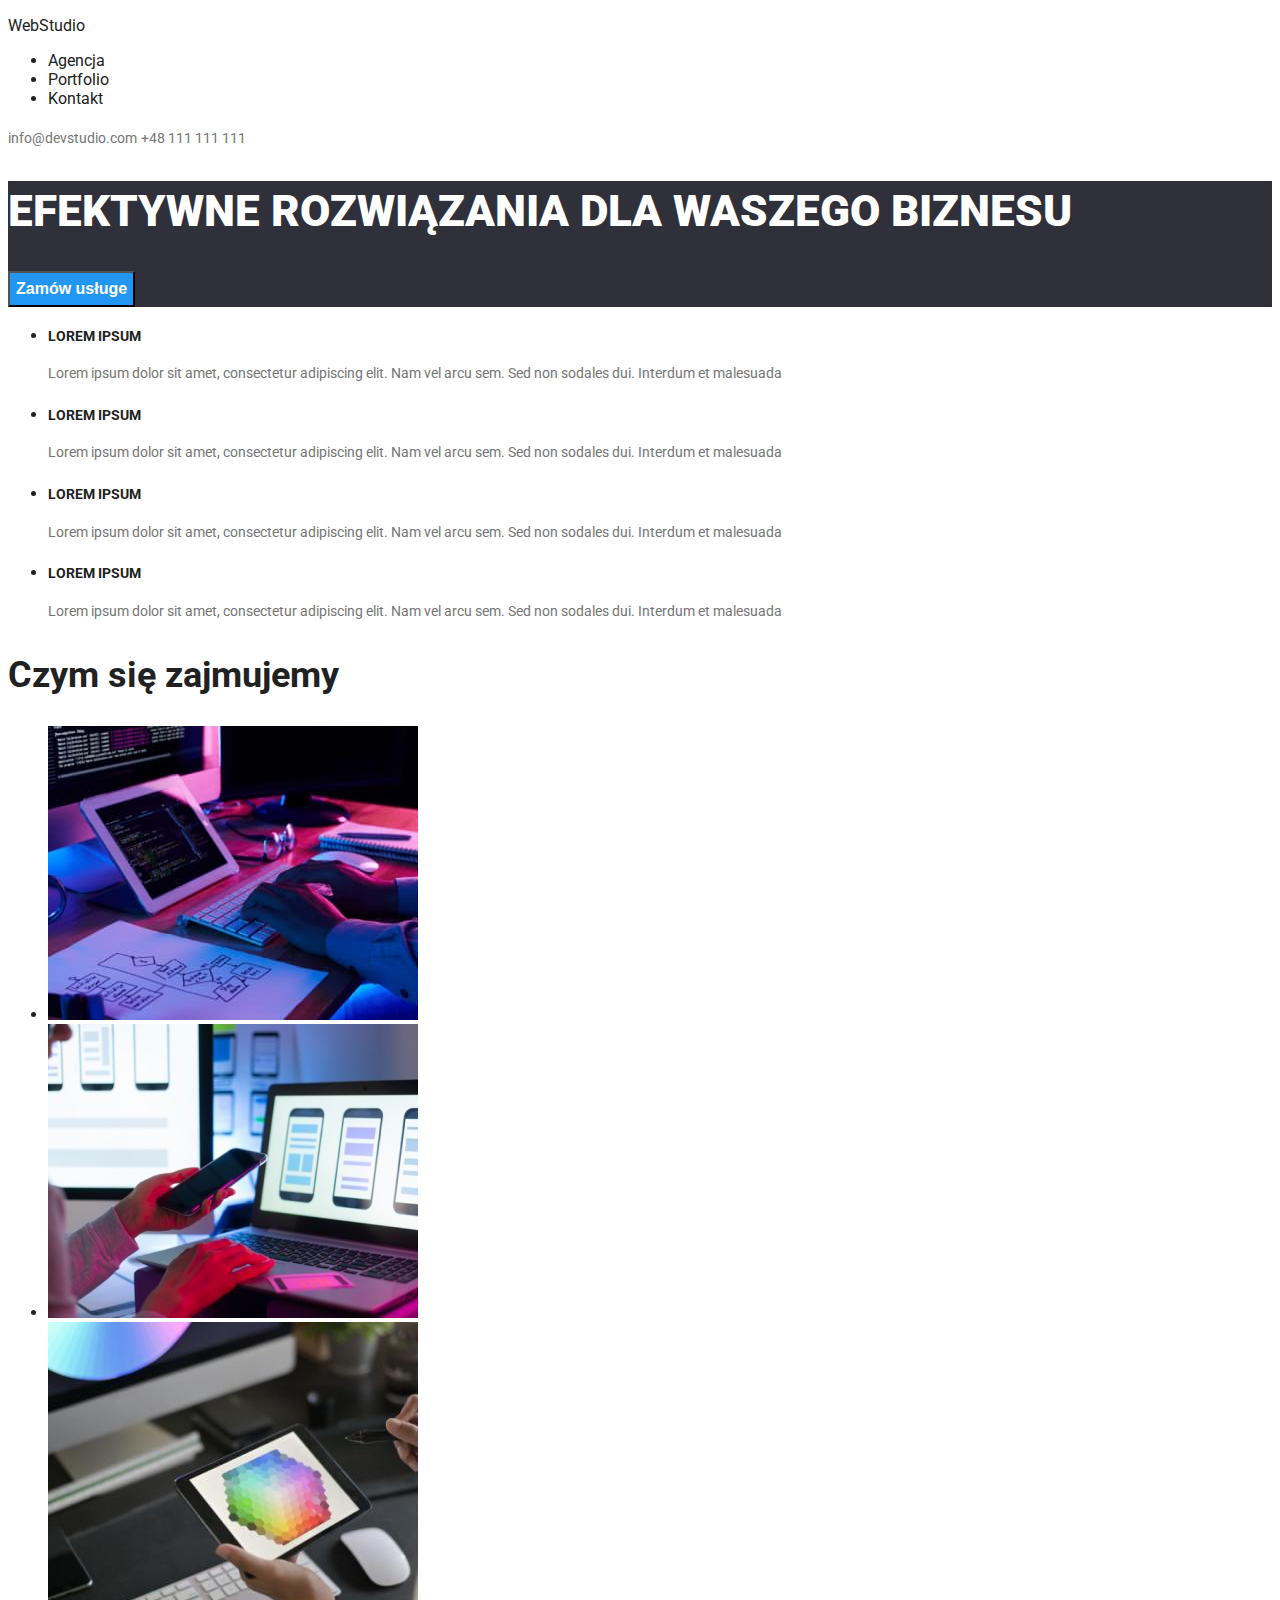
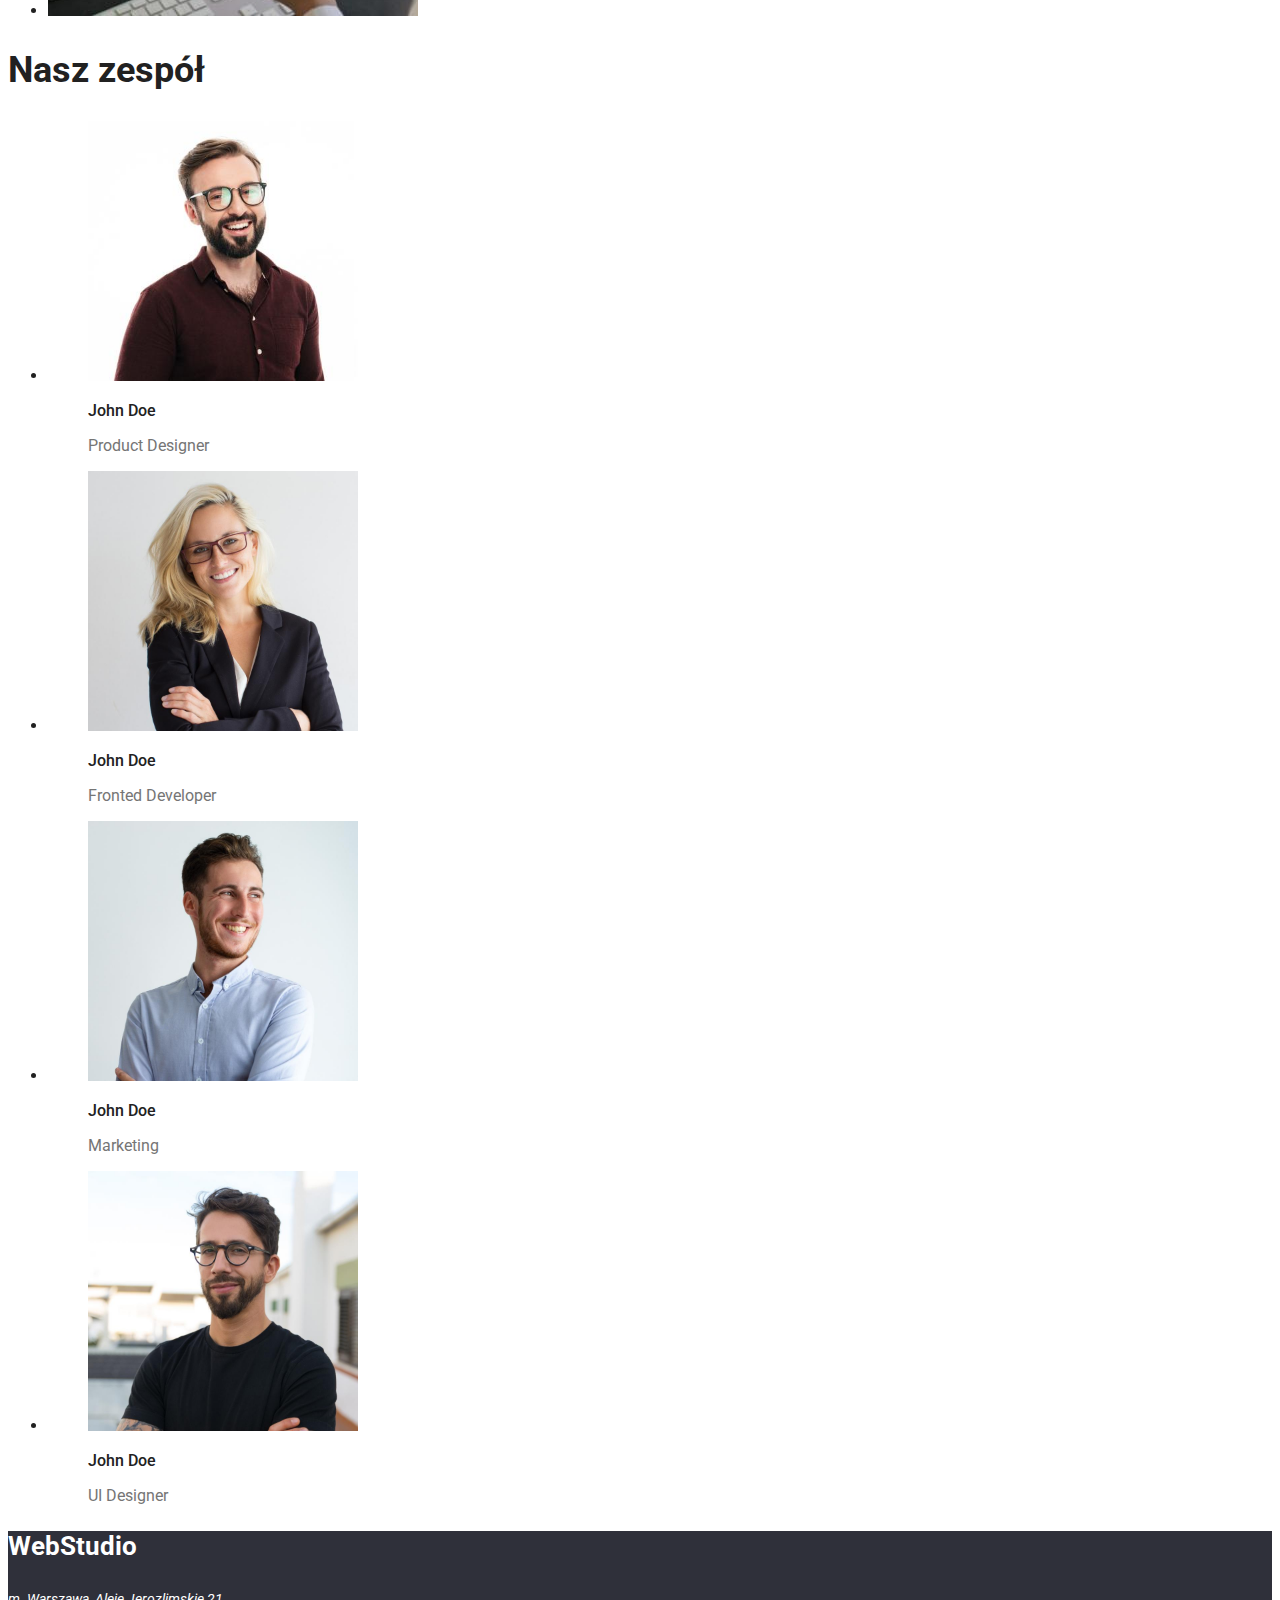
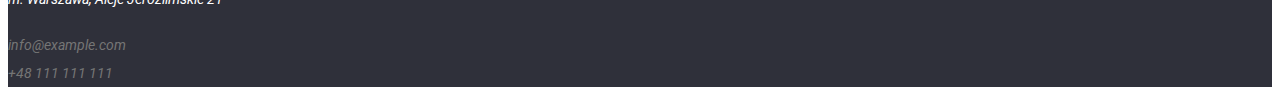
==== index.html @ 7765a139 "3" ====
<!DOCTYPE html>
<html lang="en">
  <head>
    <link rel="stylesheet" href="./css/styles.css" />
    <link rel="preconnect" href="https://fonts.googleapis.com">
    <link rel="preconnect" href="https://fonts.gstatic.com" crossorigin>
    <link href="https://fonts.googleapis.com/css2?family=Raleway:wght@700&family=Roboto:wght@400;500;700;900&display=swap" rel="stylesheet">
    <meta charset="utf-8" />
    <title>WebStudio</title>
  </head>
  
<body>
<header>
    <p> <a class="logo-link-header" href="index.html">WebStudio</a></p>

    <nav class="navigation">
        <ul>
            <li><a class="navigation-link" href="#index.html">Agencja</a></li>
            <li><a class="navigation-link" href="portfolio.html">Portfolio</a></li>
            <li><a class="navigation-link" href="#">Kontakt</a></li>
        </ul>
    </nav>
   
    <a class="contact" href="mailto:info@devstudio.com">info@devstudio.com</a>
    <a class="contact" href="tel:+48111111111">+48 111 111 111</a>
</header>

<main>
<section class="title">
    <h1 class="title-item">
    EFEKTYWNE ROZWIĄZANIA
    DLA WASZEGO BIZNESU
</h1>
    <button class="title-btn" type=button>Zamów usługe</button>
  </section>  
   
  <div class="about">
        <ul>
        <li>
        <h4 class="about-head">LOREM IPSUM</h4>
           <p class="about-head-description">
            Lorem ipsum dolor sit amet, consectetur adipiscing elit. Nam vel arcu sem. Sed non sodales dui. Interdum et malesuada
           </p>
        </li>
        <li>
        <h4 class="about-head">LOREM IPSUM</h4>
            <p class="about-head-description">
                Lorem ipsum dolor sit amet, consectetur adipiscing elit. Nam vel arcu sem. Sed non sodales dui. Interdum et malesuada
            </p>
        </li>
        <li>
        <h4 class="about-head">LOREM IPSUM</h4>
        <p class="about-head-description">
            Lorem ipsum dolor sit amet, consectetur adipiscing elit. Nam vel arcu sem. Sed non sodales dui. Interdum et malesuada
        </p>
        </li>
        <li>
        <h4 class="about-head">LOREM IPSUM</h4>
            <p class="about-head-description">
                Lorem ipsum dolor sit amet, consectetur adipiscing elit. Nam vel arcu sem. Sed non sodales dui. Interdum et malesuada
            </p>
        </li>
    </ul>
    </div>
    
    <div class="photos">
        <h2 class="work">Czym się zajmujemy</h2>
    <ul>
        <li><img
        src="images/img1.jpg"
        alt="typing on keyboard"
        width="370"
        height="294"></li>
        <li><img
        src="images/img2.jpg"
        alt="smartphone"
        width="370"
        height="294"></li>
        <li><img 
        src="images/img3.jpg" 
        alt="tablet"
        width="370"
        height="294"></li>
    </ul>
    </div>
    <div>
        <h2 class="staff">Nasz zespół</h2>
        <ul>
        <li><figure>
            <img src="images/img4.jpg" alt="person1"
            width="270"
            height="260">
            <figcaption>
                <p class="staff-name">John Doe</p>
                <p class="staff-position">Product Designer</p>
            </figcaption>
        </figure></li>
        <li><figure>
                <img src="images/img5.jpg" alt="person1"
            width="270"
            height="260">
            <figcaption>
                <p class="staff-name">John Doe</p>
                <p class="staff-position">Fronted Developer</p>
            </figcaption>
        </figure></li>
        <li><figure>
                <img src="images/img6.jpg" alt="person1"
            width="270"
            height="260">
            <figcaption>
                <p class="staff-name">John Doe</p>
                <p class="staff-position">Marketing</p>
            </figcaption>
        </figure></li>
        <li><figure>
            <img src="images/img7.jpg" alt="person1"
            width="270"
            height="260">
            <figcaption>
                <p class="staff-name">John Doe</p>
                <p class="staff-position">UI Designer</p>
            </figcaption>
        </figure></li>
    </ul>
    </div>
</main>

<footer>
   <p class="logo"><a class="logo-link-footer" href="#">WebStudio</a></p>
<address>
    <div  class="street"> m. Warszawa, Aleje Jerozlimskie 21 </div> <br/>
     
    <a class="contact" href="mailto:info@example.com">info@example.com</a><br/>
    <a class="contact" href="tel:+48111111111">+48 111 111 111</a>
</address>
</footer>
  </body>
</html>
---- css/styles.css ----
:root {
    --main-font: 'Roboto', sans-serif;
    --main-color: #212121;
    --second-color: #2196F3;
    --third-color:#757575;
    --background-color:#2F303A;
}

body { 
    font-family: var(--main-font);
    color: var(--main-color);
}

/* -----------------header---------------*/
.logo-link-header,
.navigation-link {
    text-decoration: none;
    color: var(--main-color);
}


.navigation-link:hover {
    color: var(--second-color);
}

/*----------------------main-----------------*/
.title-item {
    font-weight: 900;
    font-size: 44px;
    line-height: 1.364;
    color: #FFFFFF;
}

.about-head {
    font-weight: 700;
    font-size: 14px;
    line-height: 1.143;
}

.about-head-description {
    font-weight: 400;
    font-size: 14px;
    line-height: 1.714;
    color: var(--third-color);
}

.portfolio-btn {
    font-family: Roboto, sans-serif;
    font-weight: 500;
    font-size: 16px;
    line-height: 1.625;
}

.title-btn {
    font-weight: 700;
    font-size: 16px;
    line-height: 1.875;
    color: #FFFFFF;
    background-color: var(--second-color);
}

.portfolio-btn:hover,
.portfolio-btn:focus {
color: #FFFFFF;
background-color: var(--second-color);
}

.work,
.staff {
    font-weight: 700;
    font-size: 36px;
    line-height: 1.167;
}

.staff-name {
    font-weight: 500;
    font-size: 16px;
    line-height: 1.187;
}

.staff-position {
    line-height: 1.187;
}

.photo-head {
    font-weight: 700;
    font-size: 18px;
    line-height: 2;
}

.photo-describe {
    line-height: 1.875;
}

.staff-position,
.photo-describe {
    color: var(--third-color);  
    font-weight: 400;
    font-size: 16px;
}

/*--------------------background--------------*/
footer,
.title {
    background-color: var(--background-color);
}

/*---------------------footer---------------------*/


.logo-link-footer,
.logo,
.contact {
    text-decoration: none;
}

.logo-link-footer { 
    color:#FFFFFF;
}

.logo {
    color:var(--second-color);
    font-weight: 700;
    font-size: 26px;
    line-height: 1.192;
}

.street {
    color: #FFFFFF;
    font-size: 14px;
    line-height: 1.714;
}
.contact {
    color:var(--third-color);
    font-size: 14px;
    line-height: 2;
}


.contact:hover {
    color:var(--second-color);
}

.button {
    cursor: pointer;
}
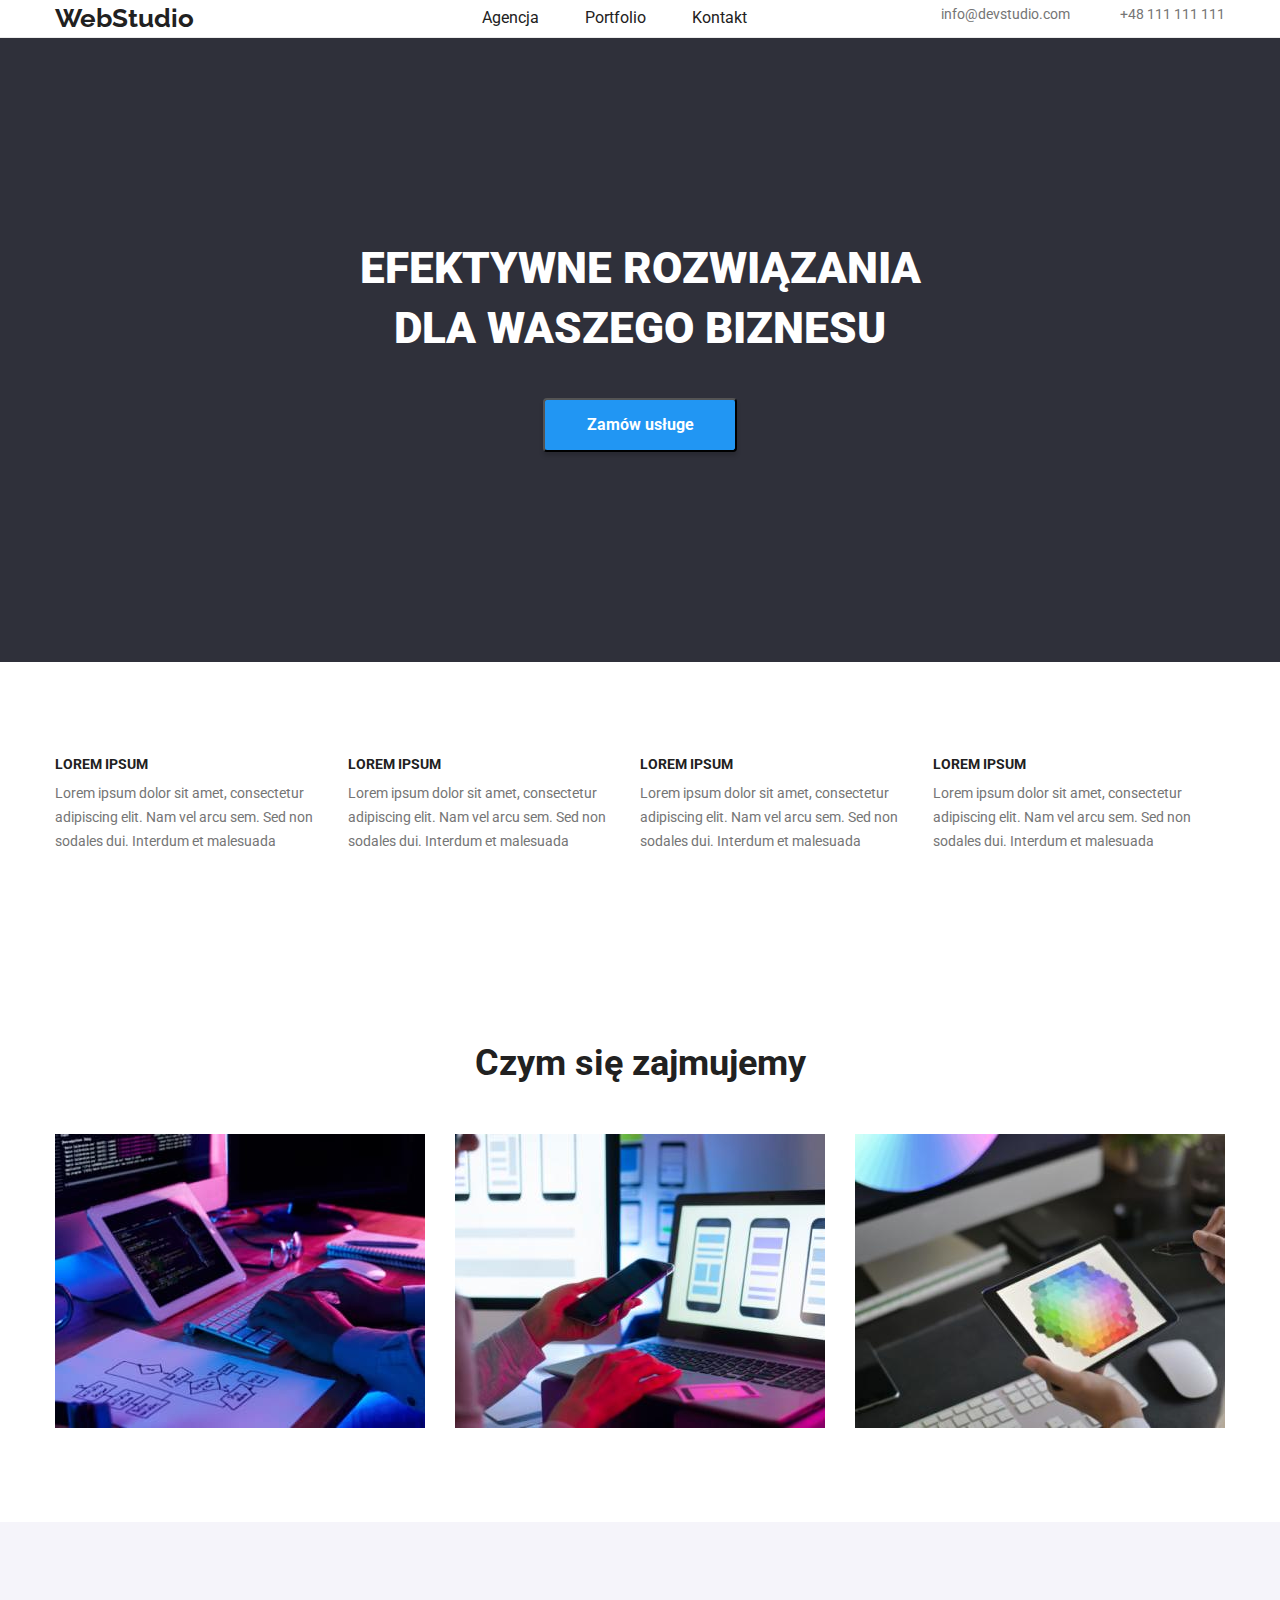
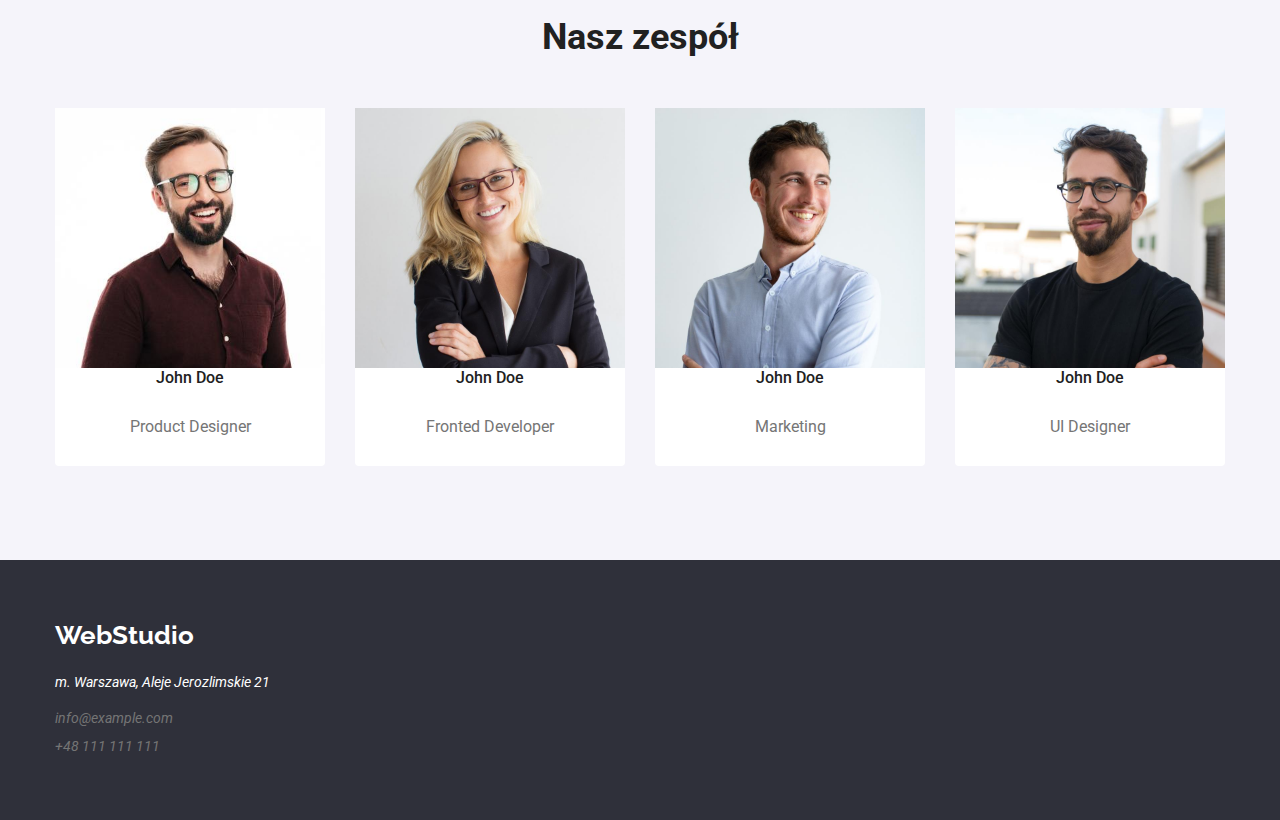
==== commit 67d54d7e: "check" ====
--- a/index.html
+++ b/index.html
@@ -1,42 +1,58 @@
 <!DOCTYPE html>
 <html lang="en">
   <head>
+    <meta charset="utf-8" />
+
+    <link rel="stylesheet" href="https://cdnjs.cloudflare.com/ajax/libs/modern-normalize/1.1.0/modern-normalize.min.css">
     <link rel="stylesheet" href="./css/styles.css" />
     <link rel="preconnect" href="https://fonts.googleapis.com">
     <link rel="preconnect" href="https://fonts.gstatic.com" crossorigin>
     <link href="https://fonts.googleapis.com/css2?family=Raleway:wght@700&family=Roboto:wght@400;500;700;900&display=swap" rel="stylesheet">
-    <meta charset="utf-8" />
+    
     <title>WebStudio</title>
   </head>
   
 <body>
-<header>
-    <p> <a class="logo-link-header" href="index.html">WebStudio</a></p>
+<header class="header">
+    <div class="container">
+        <p class="logo"> 
+            <a class="logo-link-header" href="index.html">
+                <span class="logo-color">
+                    Web</span>Studio
+                </a></p>
 
-    <nav class="navigation">
-        <ul>
-            <li><a class="navigation-link" href="#index.html">Agencja</a></li>
-            <li><a class="navigation-link" href="portfolio.html">Portfolio</a></li>
-            <li><a class="navigation-link" href="#">Kontakt</a></li>
-        </ul>
-    </nav>
-   
-    <a class="contact" href="mailto:info@devstudio.com">info@devstudio.com</a>
-    <a class="contact" href="tel:+48111111111">+48 111 111 111</a>
+        <nav class="navigation">
+            <ul class="navigation-list">
+                <li class="navigation-list-item">
+                    <a class="navigation-link" href="index.html">Agencja</a></li>
+                <li class="navigation-list-item">
+                    <a class="navigation-link" href="portfolio.html">Portfolio</a></li>
+                <li class="navigation-list-item">
+                    <a class="navigation-link" href="#">Kontakt</a></li>
+            </ul>
+        </nav>
+       <div class="contact-info">
+        <a class="contact" href="mailto:info@devstudio.com">info@devstudio.com</a>
+        <a class="contact" href="tel:+48111111111">+48 111 111 111</a>
+        </div>
+    </div> 
 </header>
 
 <main>
 <section class="title">
+    <div class="container">
     <h1 class="title-item">
-    EFEKTYWNE ROZWIĄZANIA
+    EFEKTYWNE ROZWIĄZANIA<br/>
     DLA WASZEGO BIZNESU
 </h1>
     <button class="title-btn" type=button>Zamów usługe</button>
+    </div>
   </section>  
    
-  <div class="about">
-        <ul>
-        <li>
+ <section class="about">
+  <div class="container">
+        <ul class="about-list">
+        <li class="about-item">
         <h4 class="about-head">LOREM IPSUM</h4>
            <p class="about-head-description">
             Lorem ipsum dolor sit amet, consectetur adipiscing elit. Nam vel arcu sem. Sed non sodales dui. Interdum et malesuada
@@ -62,31 +78,40 @@
         </li>
     </ul>
     </div>
+    </section>
+
     
-    <div class="photos">
+    <section class="photos">
+    <div class="container">
         <h2 class="work">Czym się zajmujemy</h2>
-    <ul>
-        <li><img
+    <ul class="work-list">
+        <li class="work-item">
+            <img
         src="images/img1.jpg"
         alt="typing on keyboard"
         width="370"
         height="294"></li>
-        <li><img
+        <li class="work-item">
+            <img
         src="images/img2.jpg"
         alt="smartphone"
         width="370"
         height="294"></li>
-        <li><img 
+        <li class="work-item">
+            <img 
         src="images/img3.jpg" 
         alt="tablet"
         width="370"
         height="294"></li>
     </ul>
     </div>
-    <div>
+   </section> 
+    
+    <section class="our-staff">
+   <div class="container">
         <h2 class="staff">Nasz zespół</h2>
-        <ul>
-        <li><figure>
+        <ul class="staff-list">
+        <li class="staff-item"><figure>
             <img src="images/img4.jpg" alt="person1"
             width="270"
             height="260">
@@ -95,7 +120,7 @@
                 <p class="staff-position">Product Designer</p>
             </figcaption>
         </figure></li>
-        <li><figure>
+        <li class="staff-item"><figure>
                 <img src="images/img5.jpg" alt="person1"
             width="270"
             height="260">
@@ -104,7 +129,7 @@
                 <p class="staff-position">Fronted Developer</p>
             </figcaption>
         </figure></li>
-        <li><figure>
+        <li class="staff-item"><figure>
                 <img src="images/img6.jpg" alt="person1"
             width="270"
             height="260">
@@ -113,7 +138,7 @@
                 <p class="staff-position">Marketing</p>
             </figcaption>
         </figure></li>
-        <li><figure>
+        <li class="staff-item"><figure>
             <img src="images/img7.jpg" alt="person1"
             width="270"
             height="260">
@@ -124,16 +149,20 @@
         </figure></li>
     </ul>
     </div>
+    </section>
 </main>
 
-<footer>
-   <p class="logo"><a class="logo-link-footer" href="#">WebStudio</a></p>
-<address>
-    <div  class="street"> m. Warszawa, Aleje Jerozlimskie 21 </div> <br/>
+<footer class="footer">
+    <div class="container">
+   <p class="logo">
+       <a class="logo-link-footer" href="#">WebStudio</a></p>
+<address class="address">
+    <div  class="street"> m. Warszawa, Aleje Jerozlimskie 21 </div> 
      
     <a class="contact" href="mailto:info@example.com">info@example.com</a><br/>
     <a class="contact" href="tel:+48111111111">+48 111 111 111</a>
 </address>
+</div>
 </footer>
   </body>
 </html>--- a/css/styles.css
+++ b/css/styles.css
@@ -4,6 +4,9 @@
     --second-color: #2196F3;
     --third-color:#757575;
     --background-color:#2F303A;
+    --background-color-second:#F5F4FA;
+    --bacground-color-white:#ffffff;
+    --line-color:#ECECEC;
 }
 
 body { 
@@ -11,30 +14,171 @@
     color: var(--main-color);
 }
 
+h1,
+h2,
+h3,
+h4,
+h5,
+h6,
+figure
+{
+    padding: 0;
+    margin: 0;
+}
+
+img {
+    display:block;
+}
+
+ul,
+ol{
+    padding: 0;
+    margin: 0;
+    list-style-type: none;
+}
+
+p {
+    margin:0;
+    padding:0;
+}
+
+
+
+
+.navigation-link {
+    list-style: none;
+}
+
+.container{
+    width: 1200px;
+    margin-left: auto;
+    margin-right: auto;
+    padding-left: 15px;
+    padding-right: 15px;
+}
 /* -----------------header---------------*/
+.header .container {
+    display: flex;
+    justify-content: space-between;
+    align-items: center;
+}
+
+.header {
+    border-bottom: 1px solid  var(--line-color);
+}
+
+.navigation {
+    display:flex;
+    align-items: center;
+}
+
+.logo .logo-link-header {
+    margin-right:93px;
+}
+
+.navigation-list{
+    display: flex;
+}
+
+.navigation-list .navigation-list-item:not(:last-child) {
+    margin-right: 46px;
+}
+
+.contact-info {
+    display: flex;
+}
+
+.contact-info .contact:not(:last-child) {
+    margin-right: 50px;
+}
+
+.logo {
+    font-family: Raleway, sans-serif;
+}
+
 .logo-link-header,
 .navigation-link {
     text-decoration: none;
     color: var(--main-color);
 }
 
-
 .navigation-link:hover {
     color: var(--second-color);
 }
 
-/*----------------------main-----------------*/
+/*----------------------MAIN-----------------*/
+.title {
+    background-color: var(--background-color);
+    
+    padding-top: 200px;
+    padding-bottom: 210px;  
+}
+
+.title .container {
+    max-width: 696px;
+  text-align: center;
+  margin-right: auto;
+  margin-left: auto; 
+}
+
+
 .title-item {
     font-weight: 900;
     font-size: 44px;
     line-height: 1.364;
-    color: #FFFFFF;
+    color: var(--bacground-color-white);
+
+    margin-bottom: 40px;
+}
+
+
+
+
+.portfolio-btn {
+    font-family: Roboto, sans-serif;
+    font-weight: 500;
+    font-size: 16px;
+    line-height: 1.625;
+}
+
+.title-btn {
+    font-weight: 700;
+    font-size: 16px;
+    line-height: 1.875;
+    color: var(--bacground-color-white);
+    background-color: var(--second-color);
+
+    box-shadow: 0px 4px 4px rgba(0, 0, 0, 0.15);
+    border-radius: 4px;
+    padding: 10px 41px 10px 42px;
+}
+
+.portfolio-btn:hover,
+.portfolio-btn:focus {
+    color: var(--bacground-color-white);
+    background-color: var(--second-color);
+}
+/*===================about===================*/
+.about {
+    margin-top: 94px;
+    margin-bottom: 94px;
+}
+
+.about .about-list {
+    display: flex;
+    justify-content: space-between;
+}
+
+.about .about-item {
+    width: cal((100% -3 *30px)/4);
 }
 
 .about-head {
     font-weight: 700;
     font-size: 14px;
     line-height: 1.143;
+
+    margin-bottom: 10px;
 }
 
 .about-head-description {
@@ -43,26 +187,54 @@
     line-height: 1.714;
     color: var(--third-color);
 }
-
-.portfolio-btn {
-    font-family: Roboto, sans-serif;
-    font-weight: 500;
-    font-size: 16px;
-    line-height: 1.625;
-}
-
-.title-btn {
-    font-weight: 700;
-    font-size: 16px;
-    line-height: 1.875;
-    color: #FFFFFF;
-    background-color: var(--second-color);
-}
-
-.portfolio-btn:hover,
-.portfolio-btn:focus {
-color: #FFFFFF;
-background-color: var(--second-color);
+/*================photos=================*/
+
+.photos {
+    padding-top: 94px;
+    padding-bottom: 94px;
+}
+
+.work {
+    text-align: center;
+    margin-bottom: 50px;
+}
+
+.work-list {
+    display: flex;
+    justify-content: space-between;
+}
+
+/*================staff=====================*/
+.our-staff {
+    background-color: var(--background-color-second);
+
+    padding-top: 94px;
+    padding-bottom: 94px;
+}
+
+.staff {
+    text-align: center;
+
+    margin-bottom: 50px;
+}
+
+.staff-list {
+    display: flex;
+    justify-content: space-between;
+}
+
+.staff-item {
+background-color: var(--bacground-color-white);
+border-radius: 0px 0px 4px 4px;
+
+width: calc(100%-3*30px)/4;
+}
+
+.staff-position,
+.staff-name {
+    text-align: center;
+
+    margin-bottom: 30px;
 }
 
 .work,
@@ -82,11 +254,6 @@
     line-height: 1.187;
 }
 
-.photo-head {
-    font-weight: 700;
-    font-size: 18px;
-    line-height: 2;
-}
 
 .photo-describe {
     line-height: 1.875;
@@ -99,13 +266,86 @@
     font-size: 16px;
 }
 
-/*--------------------background--------------*/
-footer,
-.title {
+/*==============portfolio-btn==============*/
+.project-btn {
+    margin-bottom: 94px;
+    margin-top: 94px;
+}
+
+.buttons {
+    margin-bottom: 50px;
+    
+    display: flex;
+    justify-content: center;
+}
+
+.portfolio-btn {
+    text-align: center;
+
+    border-style: none;
+    border-radius: 4px;
+    padding: 6px 22px;
+}
+
+.button:not(:last-child) {
+    margin-right: 8px;
+}
+
+/*===============cards-portfolio=============*/
+.list-card {
+    display: flex;
+    flex-wrap: wrap;
+}
+
+.card {
+    width: calc((100% -2 * 30px)/3);
+}
+
+.card:not(:nth-last-child(-n+3)) {
+    margin-bottom: 30px;
+}
+
+.card:not(:nth-child(3n)) {
+    margin-right: 30px;
+}
+
+.card figcaption {
+    border-bottom: 1px solid var(--line-color);
+    border-left: 1px solid var(--line-color);
+    border-right: 1px solid var(--line-color); 
+    
+    padding: 20px 24px;    
+} 
+
+.photo-head {
+    font-weight: 700;
+    font-size: 18px;
+    line-height: 2;
+    
+    margin-bottom: 4px;
+}
+
+
+/*-------------------FOOTER-------------------*/
+
+.footer {
     background-color: var(--background-color);
-}
-
-/*---------------------footer---------------------*/
+
+    padding-top: 60px;
+    padding-bottom: 60px;
+}
+
+.address {
+    margin-top: 20px;
+}
+
+.street {
+    margin-bottom: 9px;
+}
+
+.contact:not(last-child) {
+    margin-bottom: 9px;
+}
 
 
 .logo-link-footer,
@@ -126,7 +366,7 @@
 }
 
 .street {
-    color: #FFFFFF;
+    color: var(--bacground-color-white);
     font-size: 14px;
     line-height: 1.714;
 }
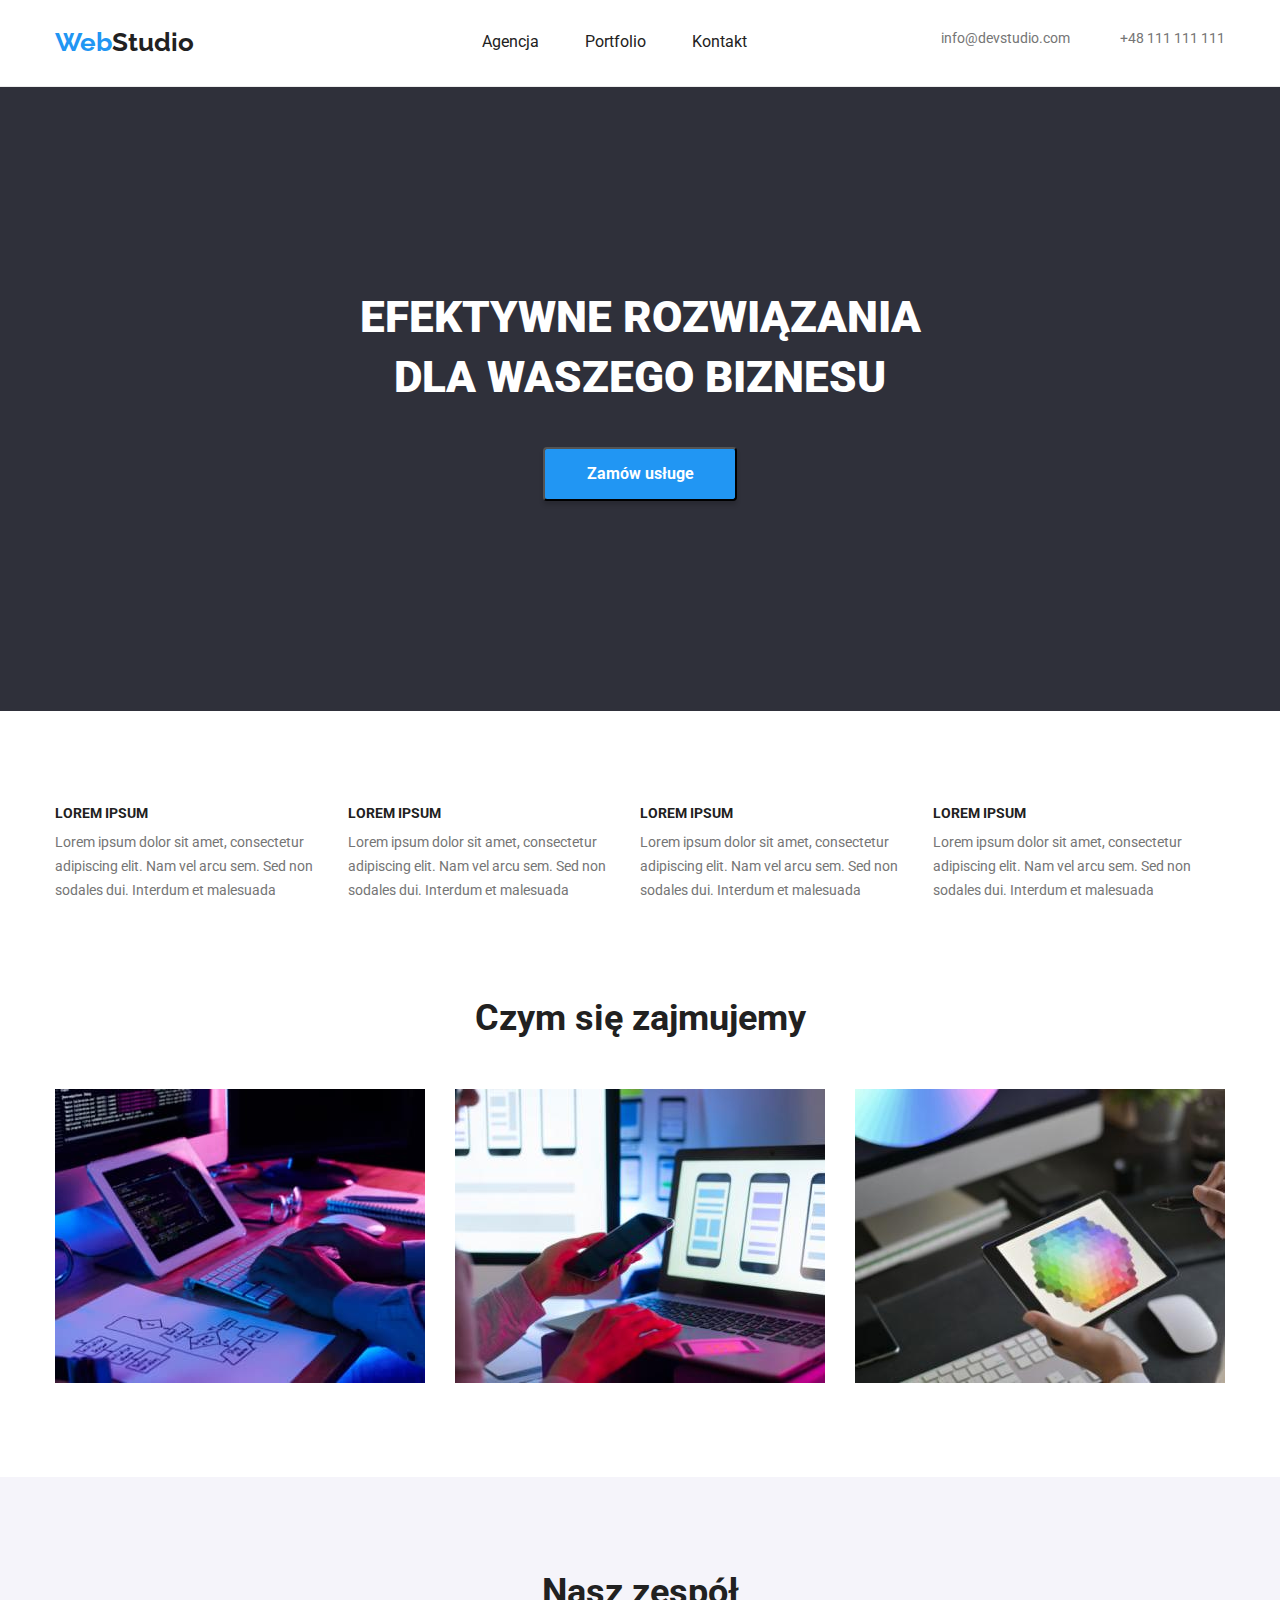
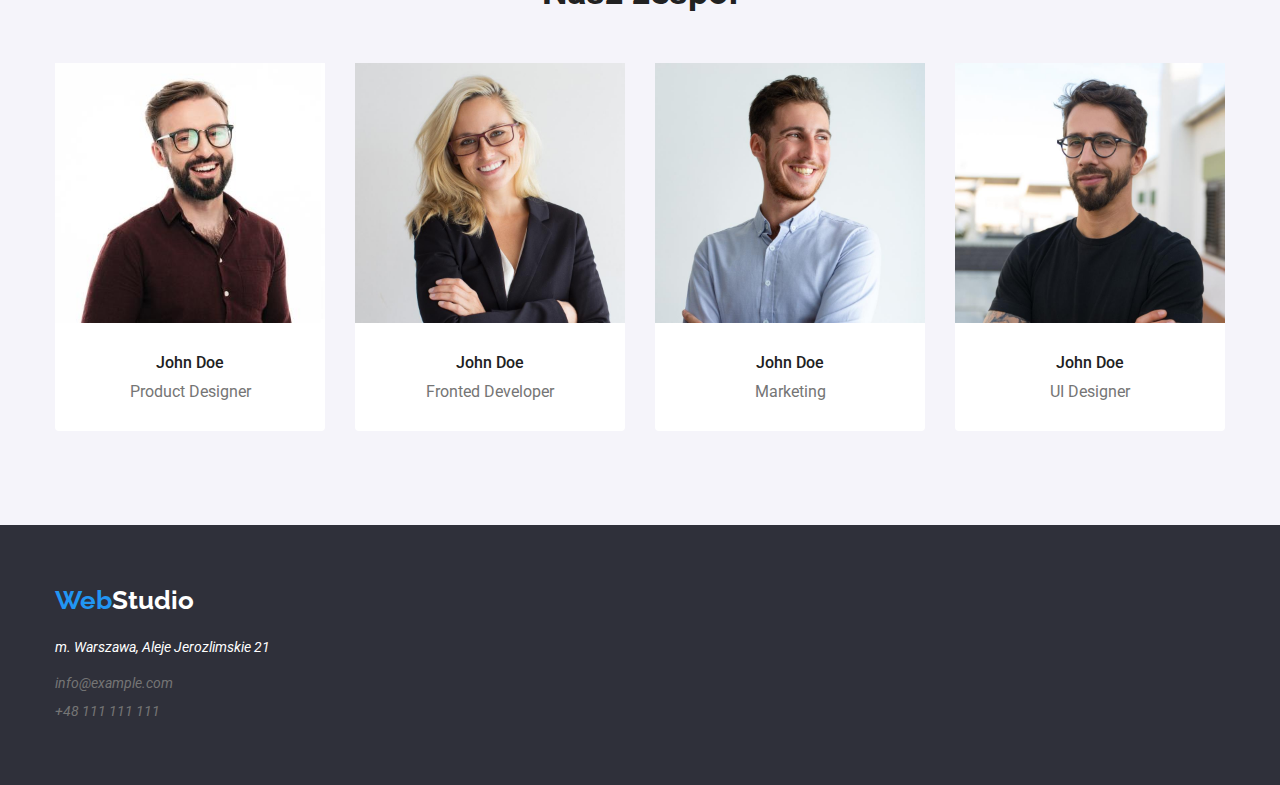
==== commit 17ac1aa6: "3" ====
--- a/index.html
+++ b/index.html
@@ -155,7 +155,8 @@
 <footer class="footer">
     <div class="container">
    <p class="logo">
-       <a class="logo-link-footer" href="#">WebStudio</a></p>
+       <a class="logo-link-footer" href="#">
+           <span class="logo-color">Web</span>Studio</a></p>
 <address class="address">
     <div  class="street"> m. Warszawa, Aleje Jerozlimskie 21 </div> 
      
--- a/css/styles.css
+++ b/css/styles.css
@@ -43,8 +43,6 @@
 }
 
 
-
-
 .navigation-link {
     list-style: none;
 }
@@ -63,8 +61,15 @@
     align-items: center;
 }
 
+
 .header {
     border-bottom: 1px solid  var(--line-color);
+    padding-top: 24px;
+  padding-bottom: 25px
+}
+
+.logo-color{
+    color: var(--second-color);
 }
 
 .navigation {
@@ -161,7 +166,7 @@
 /*===================about===================*/
 .about {
     margin-top: 94px;
-    margin-bottom: 94px;
+    /* margin-bottom: 94px;*/
 }
 
 .about .about-list {
@@ -230,12 +235,6 @@
 width: calc(100%-3*30px)/4;
 }
 
-.staff-position,
-.staff-name {
-    text-align: center;
-
-    margin-bottom: 30px;
-}
 
 .work,
 .staff {
@@ -248,10 +247,17 @@
     font-weight: 500;
     font-size: 16px;
     line-height: 1.187;
+
+    text-align: center;
+    margin-top: 30px;
+    margin-bottom: 10px;
 }
 
 .staff-position {
     line-height: 1.187;
+
+    text-align: center;
+    margin-bottom: 30px;
 }
 
 
@@ -292,6 +298,8 @@
 }
 
 /*===============cards-portfolio=============*/
+
+
 .list-card {
     display: flex;
     flex-wrap: wrap;
@@ -299,6 +307,7 @@
 
 .card {
     width: calc((100% -2 * 30px)/3);
+
 }
 
 .card:not(:nth-last-child(-n+3)) {
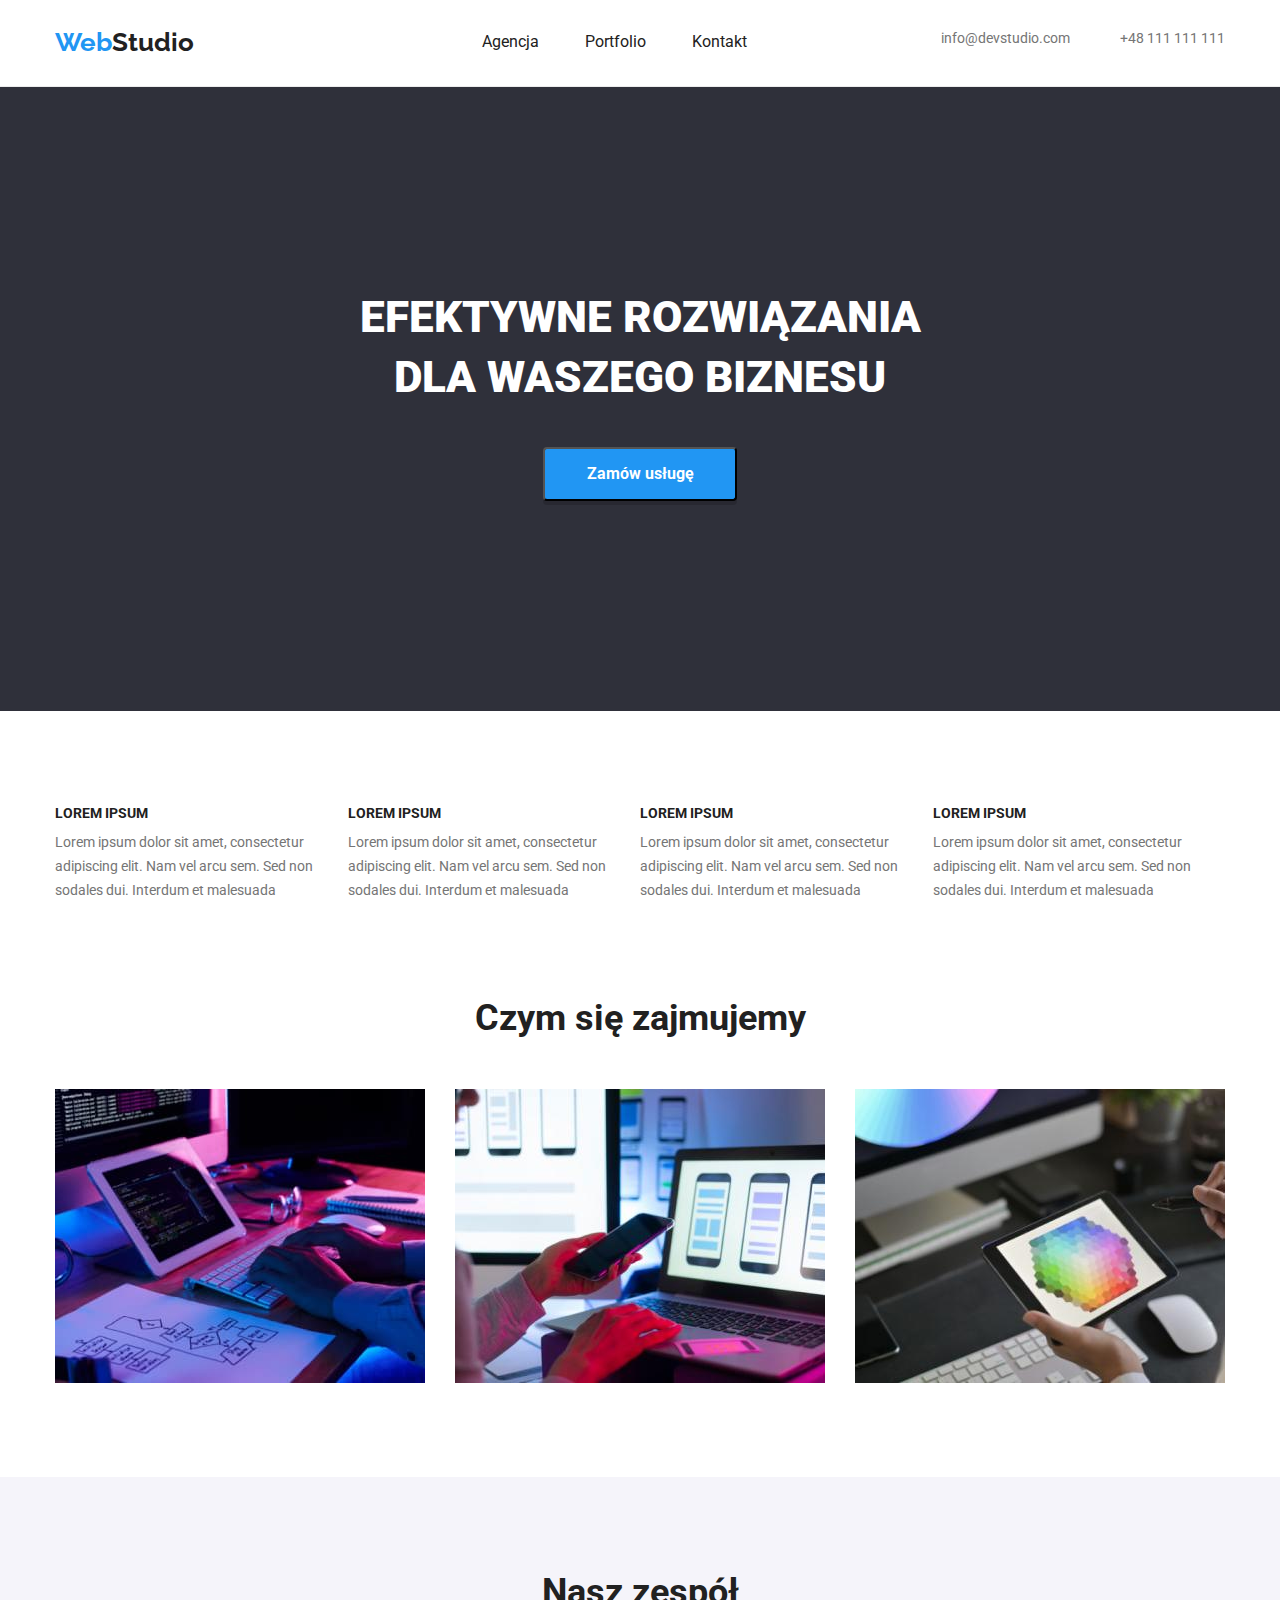
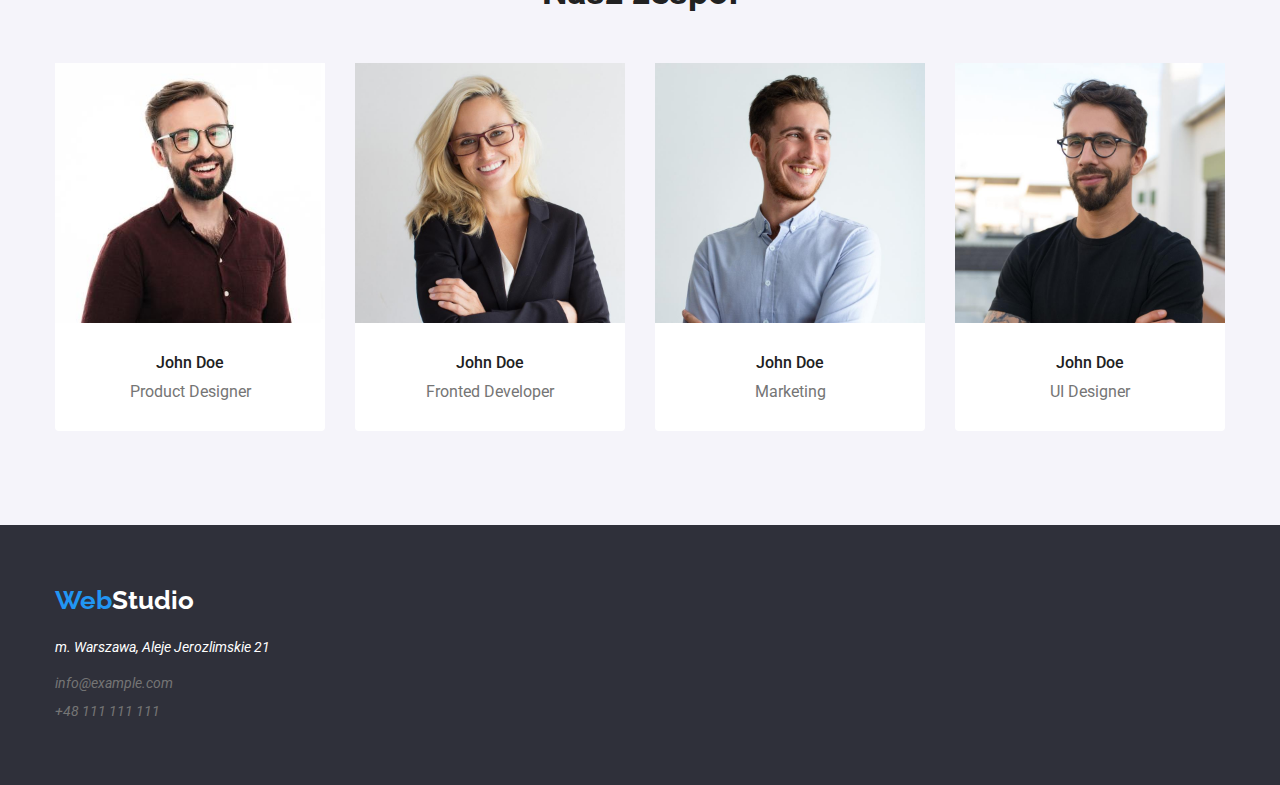
==== commit 1f464670: "3" ====
--- a/index.html
+++ b/index.html
@@ -45,7 +45,7 @@
     EFEKTYWNE ROZWIĄZANIA<br/>
     DLA WASZEGO BIZNESU
 </h1>
-    <button class="title-btn" type=button>Zamów usługe</button>
+    <button class="title-btn" type=button>Zamów usługę</button>
     </div>
   </section>  
    
--- a/css/styles.css
+++ b/css/styles.css
@@ -136,9 +136,6 @@
     margin-bottom: 40px;
 }
 
-
-
-
 .portfolio-btn {
     font-family: Roboto, sans-serif;
     font-weight: 500;
@@ -153,7 +150,7 @@
     color: var(--bacground-color-white);
     background-color: var(--second-color);
 
-    box-shadow: 0px 4px 4px rgba(0, 0, 0, 0.15);
+    box-shadow: 0px 4px rgba(0, 0, 0, 0.15);
     border-radius: 4px;
     padding: 10px 41px 10px 42px;
 }
@@ -232,9 +229,11 @@
 background-color: var(--bacground-color-white);
 border-radius: 0px 0px 4px 4px;
 
+
+box-shadow: 
+
 width: calc(100%-3*30px)/4;
 }
-
 
 .work,
 .staff {
@@ -303,18 +302,20 @@
 .list-card {
     display: flex;
     flex-wrap: wrap;
+    justify-content: space-between;
 }
 
 .card {
-    width: calc((100% -2 * 30px)/3);
-
-}
-
-.card:not(:nth-last-child(-n+3)) {
+    width: calc((100%)/3);
+    
+    margin-bottom: 30px
+}
+
+/* .card {
     margin-bottom: 30px;
-}
-
-.card:not(:nth-child(3n)) {
+} */
+
+.card(:nth-last-child())  {
     margin-right: 30px;
 }
 
@@ -323,7 +324,8 @@
     border-left: 1px solid var(--line-color);
     border-right: 1px solid var(--line-color); 
     
-    padding: 20px 24px;    
+    padding: 20px 24px;
+    width: 370px;    
 } 
 
 .photo-head {
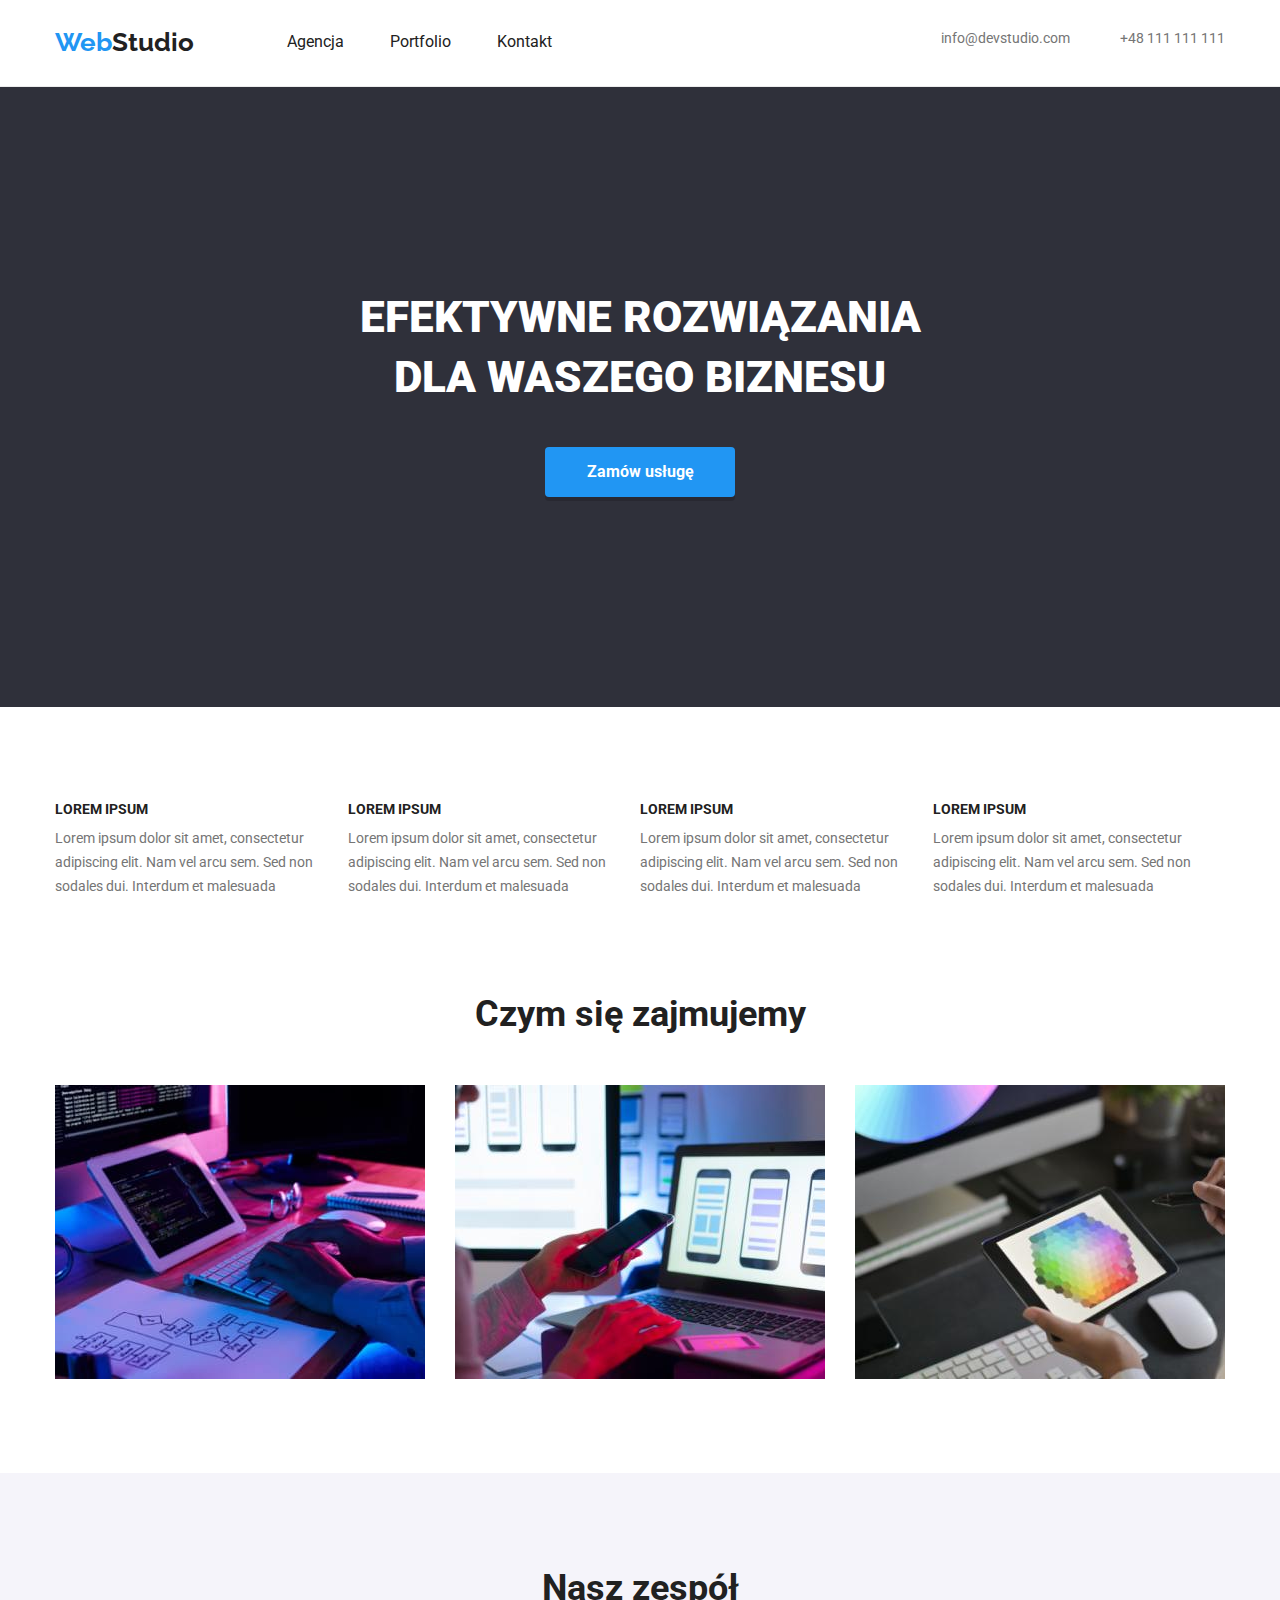
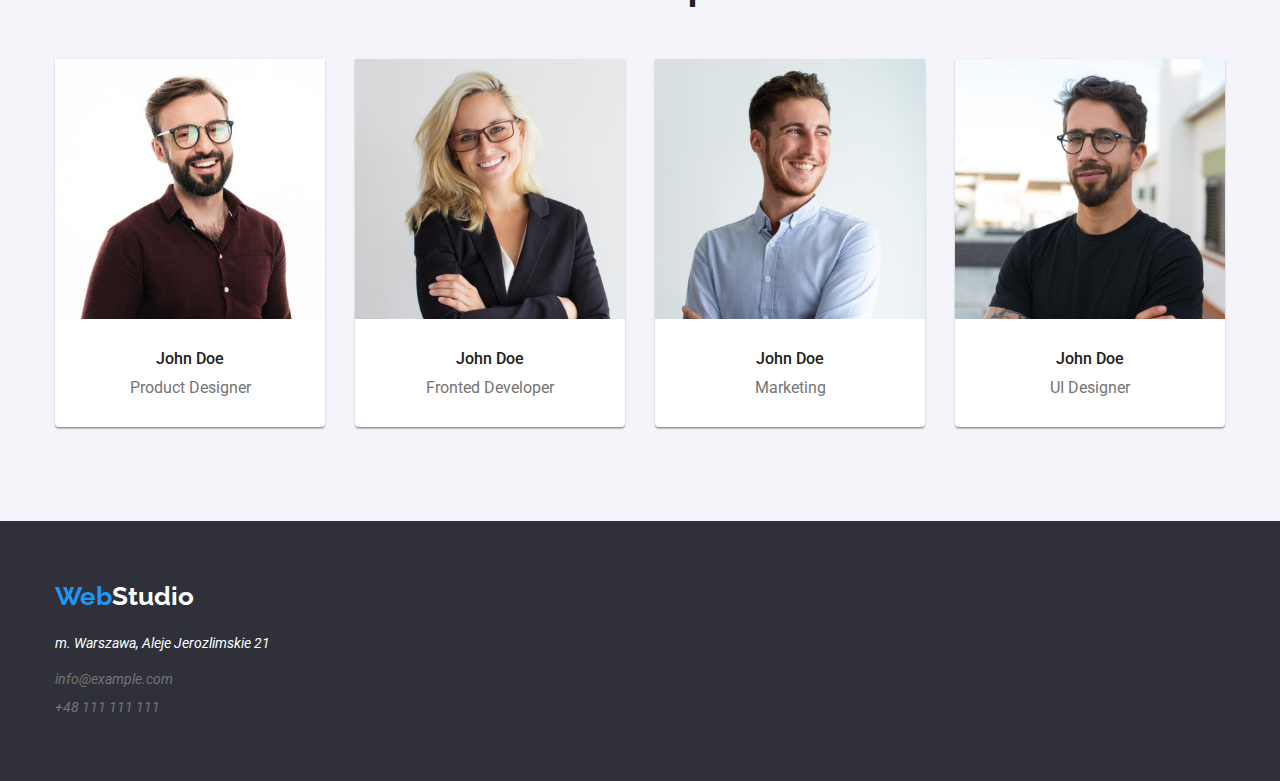
==== commit 93c82d0c: "corr" ====
--- a/index.html
+++ b/index.html
@@ -15,13 +15,14 @@
 <body>
 <header class="header">
     <div class="container">
+        <nav class="navigation">
         <p class="logo"> 
             <a class="logo-link-header" href="index.html">
                 <span class="logo-color">
                     Web</span>Studio
                 </a></p>
 
-        <nav class="navigation">
+        
             <ul class="navigation-list">
                 <li class="navigation-list-item">
                     <a class="navigation-link" href="index.html">Agencja</a></li>
@@ -31,6 +32,7 @@
                     <a class="navigation-link" href="#">Kontakt</a></li>
             </ul>
         </nav>
+
        <div class="contact-info">
         <a class="contact" href="mailto:info@devstudio.com">info@devstudio.com</a>
         <a class="contact" href="tel:+48111111111">+48 111 111 111</a>
--- a/css/styles.css
+++ b/css/styles.css
@@ -1,5 +1,6 @@
 :root {
     --main-font: 'Roboto', sans-serif;
+    --second-font: 'Raleway', sans-serif;
     --main-color: #212121;
     --second-color: #2196F3;
     --third-color:#757575;
@@ -57,7 +58,7 @@
 /* -----------------header---------------*/
 .header .container {
     display: flex;
-    justify-content: space-between;
+    justify-content:space-between;
     align-items: center;
 }
 
@@ -65,7 +66,8 @@
 .header {
     border-bottom: 1px solid  var(--line-color);
     padding-top: 24px;
-  padding-bottom: 25px
+    padding-bottom: 25px;
+   
 }
 
 .logo-color{
@@ -74,18 +76,18 @@
 
 .navigation {
     display:flex;
-    align-items: center;
-}
-
-.logo .logo-link-header {
-    margin-right:93px;
-}
+    align-items:center;
+}
+
 
 .navigation-list{
     display: flex;
-}
-
-.navigation-list .navigation-list-item:not(:last-child) {
+    margin-left:93px;
+}
+
+
+
+.navigation-list-item:not(:last-child) {
     margin-right: 46px;
 }
 
@@ -98,8 +100,9 @@
 }
 
 .logo {
-    font-family: Raleway, sans-serif;
-}
+    font-family: var(--second-font);
+}
+
 
 .logo-link-header,
 .navigation-link {
@@ -120,7 +123,7 @@
 }
 
 .title .container {
-    max-width: 696px;
+
   text-align: center;
   margin-right: auto;
   margin-left: auto; 
@@ -137,7 +140,7 @@
 }
 
 .portfolio-btn {
-    font-family: Roboto, sans-serif;
+    font-family: var(--main-font);
     font-weight: 500;
     font-size: 16px;
     line-height: 1.625;
@@ -150,9 +153,10 @@
     color: var(--bacground-color-white);
     background-color: var(--second-color);
 
-    box-shadow: 0px 4px rgba(0, 0, 0, 0.15);
+    box-shadow: 0px 4px  rgba(0, 0, 0, 0.15);
     border-radius: 4px;
     padding: 10px 41px 10px 42px;
+    border-style: none;
 }
 
 .portfolio-btn:hover,
@@ -229,8 +233,10 @@
 background-color: var(--bacground-color-white);
 border-radius: 0px 0px 4px 4px;
 
-
-box-shadow: 
+border:1px solid --bacground-color-white;
+box-shadow:  0px 2px 1px rgba(0, 0, 0, 0.2), 
+0px 1px 1px rgba(0, 0, 0, 0.14), 
+0px 1px 3px rgba(0, 0, 0, 0.12);
 
 width: calc(100%-3*30px)/4;
 }
@@ -366,7 +372,7 @@
 }
 
 .logo-link-footer { 
-    color:#FFFFFF;
+    color:var(--bacground-color-white);
 }
 
 .logo {
